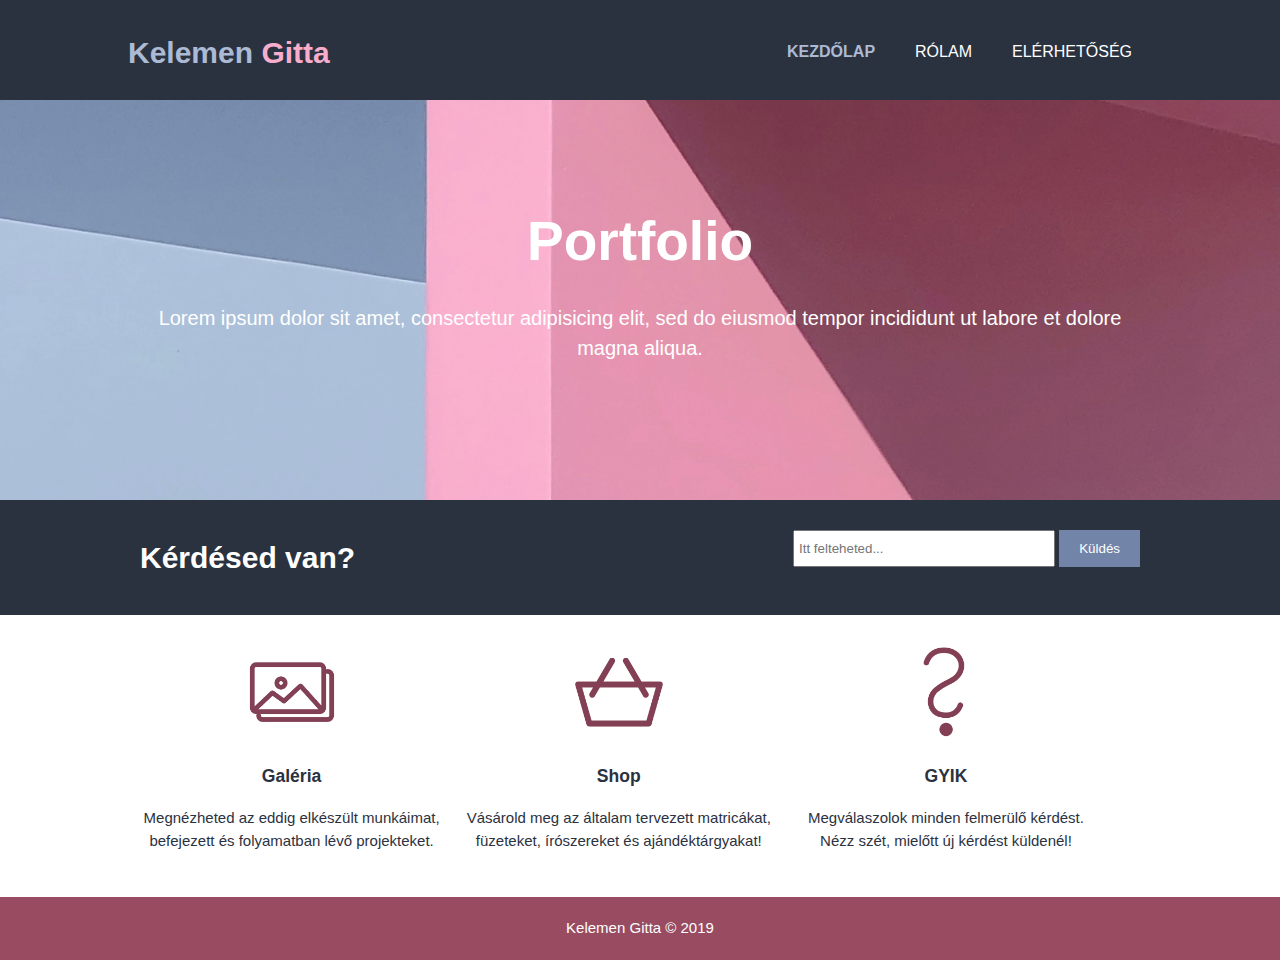
==== index.html @ 9d35605a "Add files via upload" ====
<!DOCTYPE html>
<html lang="en" dir="ltr">
  <head>
    <meta charset="utf-8">
    <meta name="viewport" content="width=device-width">
    <title>Kelemen Gitta</title>
    <link rel="stylesheet" href="./css/style.css">
  </head>
  <body>
    <header>
      <div class="container">
        <div id="branding">
          <h1><span class="highlight">Kelemen </span>Gitta</h1>
        </div>
       <nav>
         <ul>
           <li class="current"><a href="index.html">Kezdőlap</a></li>
           <li><a href="rolam.html">Rólam</a></li>
           <li><a href="elerhetoseg.html">Elérhetőség</a></li>
         </ul>
       </nav>
      </div>

    </header>

    <section id="showcase">
      <div class="container">
        <h1>Portfolio</h1>
        <p>Lorem ipsum dolor sit amet, consectetur adipisicing elit, sed do eiusmod tempor incididunt ut labore et dolore magna aliqua. </p>
      </div>
    </section>

    <section id="newsletter">
      <div class="container">
        <h1>Kérdésed van?</h1>
        <form>
          <input type="text" placeholder="Itt felteheted..." name="question">
          <button type="submit" class="button_1">Küldés</button>
        </form>

      </div>

    </section>

    <section id="boxes">
      <div class="container">
        <div class="box">

          <a href="galeria.html" target="_blank"><img src="./img/logo1.png" alt="logo1"></a>
          <a href="galeria.html" target="_blank"><h3>Galéria</h3></a>


          <p>Megnézheted az eddig elkészült munkáimat, befejezett és folyamatban lévő projekteket.</p>
        </div>
        <div class="box">
          <a href="https://www.redbubble.com/explore/" target="_blank"><img src="./img/logo2.png" alt='logo2'></a>
          <a href="https://www.redbubble.com/explore/" target="_blank"><h3>Shop</h3></a>
          <p>Vásárold meg az általam tervezett matricákat, füzeteket, írószereket és ajándéktárgyakat!</p>
        </div>
        <div class="box">
          <img src="./img/logo3.png" alt="logo3" <a href="#"></a>
          <h3>GYIK</h3>
          <p>Megválaszolok minden felmerülő kérdést. Nézz szét, mielőtt új kérdést küldenél!</p>
        </div>
      </div>
    </section>

    <footer>Kelemen Gitta &copy; 2019</footer>

  </body>
</html>
---- css/style.css ----
body{
  font-family:  helvetica, sans-serif;
  font-size: 15px;
  line-height: 1.5;
  padding: 0;
  margin:0;
  background-color: #ffffff;
}
/* Global*/
.container{
  width: 80%;
  margin: auto;
  overflow: hidden;
}
header ul{
  margin:0;
  padding: 0;
}
.button_1{
  height: 37px;
  background: #7284a8;
  border: 0;
  padding-left: 20px;
  padding-right: 20px;
  color:#ffffff;
}
.dark{
  padding: 15px;
  background: #834055;
  color: #ffffff;
  margin-top: 10px;
  margin-bottom: 10px;

}

.blue{
  padding: 15px;
  background: #abbbd5;
  border: #7284a8 2px solid;
  color: #ffffff;
  margin-top: 10px;
  margin-bottom: 10px;
}

/* Header **/
header{
  background: #2b323f;
  color: #f8adcc;

  padding-top: 30px;
  min-height: 70px;


}

header a{
  color: #ffffff;
  text-decoration: none;
  text-transform: uppercase;
  font-size: 16px;
}

header li{
  float:left;
  display: inline;
  padding: 0 20px 0 20px;
}
header #branding{
  float:left;
}
header #branding h1{
  margin:0;
}
header nav{
  float:right;
  margin-top: 10px;
}

header .highlight, header .current a{
  color: #abbbd5;
  font-weight: bold;
}
header a:hover{
  color: #f8adcc;
  font-weight: bold;
}

/* Showcase */
#showcase{
  min-height: 400px;
  background: url('../img/showcase.jpg') no-repeat 0 -400px;
  background-size: cover;
  background-position: center;
  text-align: center;
  color: #ffffff;
}
#showcase h1{
  margin-top: 100px;
  font-size: 55px;
  margin-bottom: 10px;
}
#showcase p{
  font-size:20px;
}

/* newsletter*/
#newsletter{
  padding: 15px;
  color: #ffffff;
  background: #2b323f;
}
#newsletter h1{
  float:left;

}
#newsletter form{
  float:right;
  margin-top: 15px;
}
#newsletter input[type="text"]{
  padding:4px;
  height:25px;
  width: 250px;
}

/* boxes*/

#boxes{
  margin-top:20px;
}
#boxes .box{
  text-align:center;
  float:left;
  width:30%;
  padding:10px;
  color: #2b323f;

}

#boxes .box img{
  width:90px;
}

#boxes a{
  text-decoration: none;
  color: #2b323f;
}

/*contacts*/

ul#contacts li{
  list-style: none;

}
/*sidebar*/
aside#sidebar{
  float: right;
  width: 30%;
  margin-top: 10px;
}
/*main-col*/
article#main-col{
  float: left;
  width: 65%;
}

#main-col p{
  margin-left: 20px;
}
#main-col h1{
  font-size: 25px;
}

/*footer*/

footer{
  padding: 20px;
  margin-top:20px;
  color:#ffffff;
  background-color: #994c61;
  text-align: center;

}

/* media queries */
@media(max-width: 768px){
  header #branding,
  header nav,
  header nav li,
  #newsletter h1,
  #newsletter form,
  #boxes .box,
  article#main-col,
  aside#sidebar{
    float: none;
    text-align: center;
    width: 100%;
  }

  header{
    padding-bottom:20px;
  }

  #showcase h1{
    margin-top:40px;
  }


  #newsletter button{
    display:block;
    width:100%;
  }

  #newsletter input[type="text"]{
    width:100%;
    margin-bottom: 5px;
  }

  #main-col p{
    margin-left: 0;
  }
}
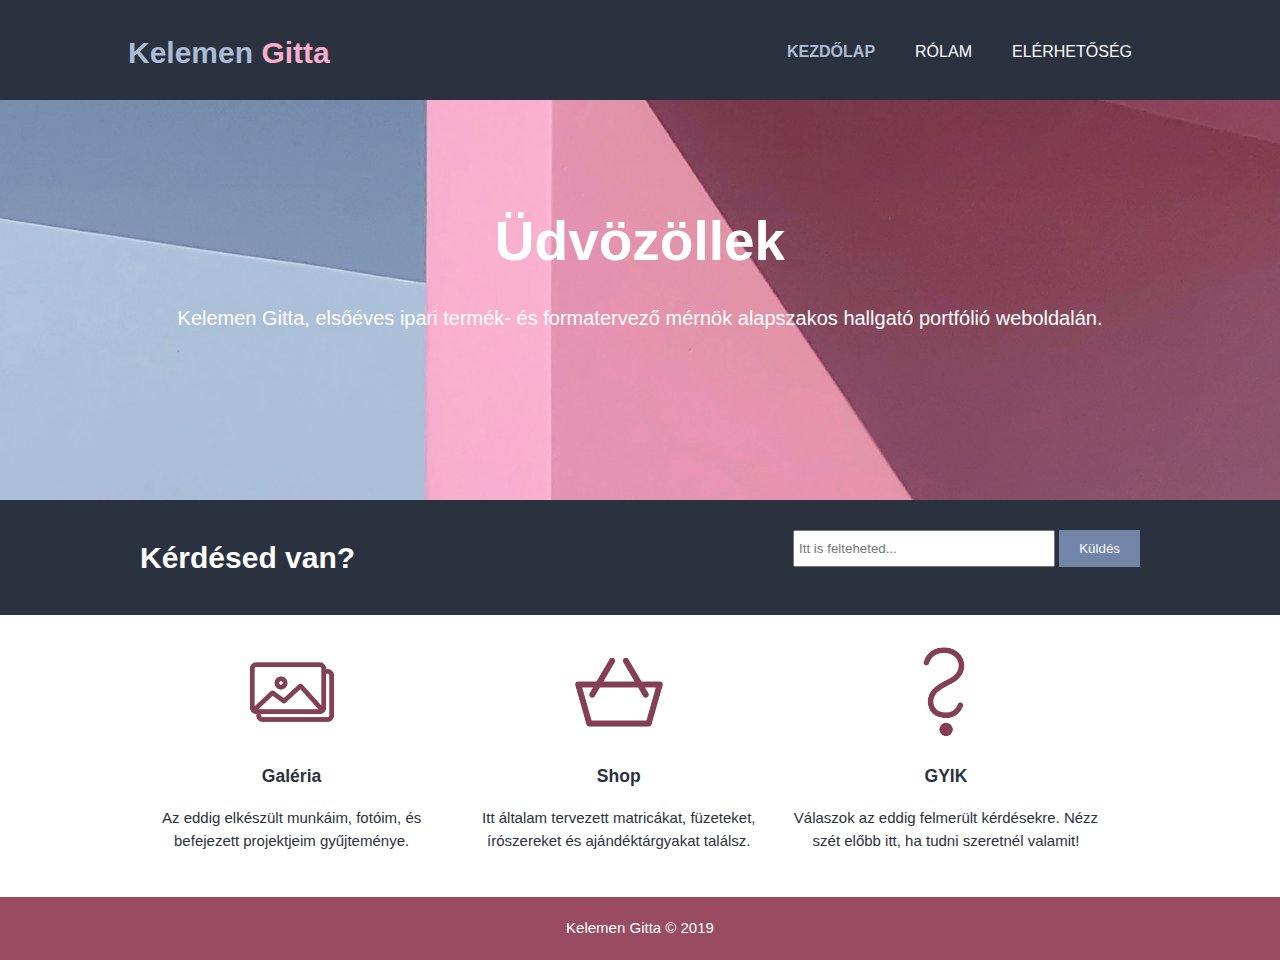
==== commit 509510c7: "Add files via upload" ====
--- a/index.html
+++ b/index.html
@@ -25,8 +25,8 @@
 
     <section id="showcase">
       <div class="container">
-        <h1>Portfolio</h1>
-        <p>Lorem ipsum dolor sit amet, consectetur adipisicing elit, sed do eiusmod tempor incididunt ut labore et dolore magna aliqua. </p>
+        <h1>Üdvözöllek</h1>
+        <p>Kelemen Gitta, elsőéves ipari termék- és formatervező mérnök alapszakos hallgató portfólió weboldalán.</p>
       </div>
     </section>
 
@@ -34,7 +34,7 @@
       <div class="container">
         <h1>Kérdésed van?</h1>
         <form>
-          <input type="text" placeholder="Itt felteheted..." name="question">
+          <input type="text" placeholder="Itt is felteheted..." name="question">
           <button type="submit" class="button_1">Küldés</button>
         </form>
 
@@ -50,17 +50,18 @@
           <a href="galeria.html" target="_blank"><h3>Galéria</h3></a>
 
 
-          <p>Megnézheted az eddig elkészült munkáimat, befejezett és folyamatban lévő projekteket.</p>
+          <p>Az eddig elkészült munkáim, fotóim, és befejezett projektjeim gyűjteménye.</p>
         </div>
         <div class="box">
           <a href="https://www.redbubble.com/explore/" target="_blank"><img src="./img/logo2.png" alt='logo2'></a>
           <a href="https://www.redbubble.com/explore/" target="_blank"><h3>Shop</h3></a>
-          <p>Vásárold meg az általam tervezett matricákat, füzeteket, írószereket és ajándéktárgyakat!</p>
+          <p>Itt általam tervezett matricákat, füzeteket, írószereket és ajándéktárgyakat találsz.</p>
         </div>
         <div class="box">
-          <img src="./img/logo3.png" alt="logo3" <a href="#"></a>
-          <h3>GYIK</h3>
-          <p>Megválaszolok minden felmerülő kérdést. Nézz szét, mielőtt új kérdést küldenél!</p>
+          <a href="gyik.html"><img src="./img/logo3.png" alt="logo3"></a>
+          <a href="gyik.html"><h3>GYIK</h3></a>
+
+          <p>Válaszok az eddig felmerült kérdésekre. Nézz szét előbb itt, ha tudni szeretnél valamit!</p>
         </div>
       </div>
     </section>
--- a/css/style.css
+++ b/css/style.css
@@ -42,6 +42,14 @@
   margin-bottom: 10px;
 }
 
+.darkblue{
+  padding: 15px;
+  background: #2b323f;
+  color: #ffffff;
+  margin-top: 10px;
+  margin-bottom: 10px;
+}
+
 /* Header **/
 header{
   background: #2b323f;
@@ -158,6 +166,38 @@
   width: 30%;
   margin-top: 10px;
 }
+
+#side form{
+  float:none;
+  margin-top: 15px;
+
+}
+#side input[type="text"]{
+  height:30px;
+  width: 99%;
+  margin-right: 20px;
+  margin-bottom: 15px;
+}
+
+.button_2{
+  width:100%;
+  height: 37px;
+  background: #7284a8;
+  border: 0;
+  padding-left: 20px;
+  padding-right: 20px;
+  color:#ffffff;
+
+
+}
+
+aside#sidebar_1{
+  float: right;
+  width: 30%;
+  margin-top:90px;
+  background-color: #2b323f;
+}
+
 /*main-col*/
 article#main-col{
   float: left;
@@ -169,6 +209,94 @@
 }
 #main-col h1{
   font-size: 25px;
+}
+
+#sidebar img{
+  width: 100%;
+  margin-top:30px;
+}
+
+/* gallery*/
+
+
+
+
+
+.heading {
+    text-align: center;
+    font-size: 2.0em;
+
+    padding: 20px 40px 0 40px;
+    color: #2b323f;
+}
+
+.gallery-image {
+  padding: 20px;
+  display: flex;
+  flex-wrap: wrap;
+  justify-content: center;
+}
+
+.gallery-image img {
+  height: 250px;
+  width: 350px;
+  transform: scale(1.0);
+  transition: transform 0.4s ease;
+}
+
+.img-box {
+  box-sizing: content-box;
+  margin: 10px;
+  height: 250px;
+  width: 350px;
+  overflow: hidden;
+  display: inline-block;
+  color: white;
+  position: relative;
+  background-color: white;
+}
+
+.caption {
+  position: absolute;
+  bottom: 5px;
+  left: 20px;
+  opacity: 0.0;
+  transition: transform 0.3s ease, opacity 0.3s ease;
+}
+
+.transparent-box {
+  height: 250px;
+  width: 350px;
+  background-color:rgba(0, 0, 0, 0);
+  position: absolute;
+  top: 0;
+  left: 0;
+  transition: background-color 0.3s ease;
+}
+
+.img-box:hover img {
+  transform: scale(1.1);
+}
+
+.img-box:hover .transparent-box {
+  background-color:rgba(0, 0, 0, 0.5);
+}
+
+.img-box:hover .caption {
+  transform: translateY(-20px);
+  opacity: 1.0;
+}
+
+.img-box:hover {
+  cursor: pointer;
+}
+
+.caption > p:nth-child(2) {
+  font-size: 0.8em;
+}
+
+.opacity-low {
+  opacity: 0.5;
 }
 
 /*footer*/
@@ -219,4 +347,5 @@
   #main-col p{
     margin-left: 0;
   }
-}
+
+}
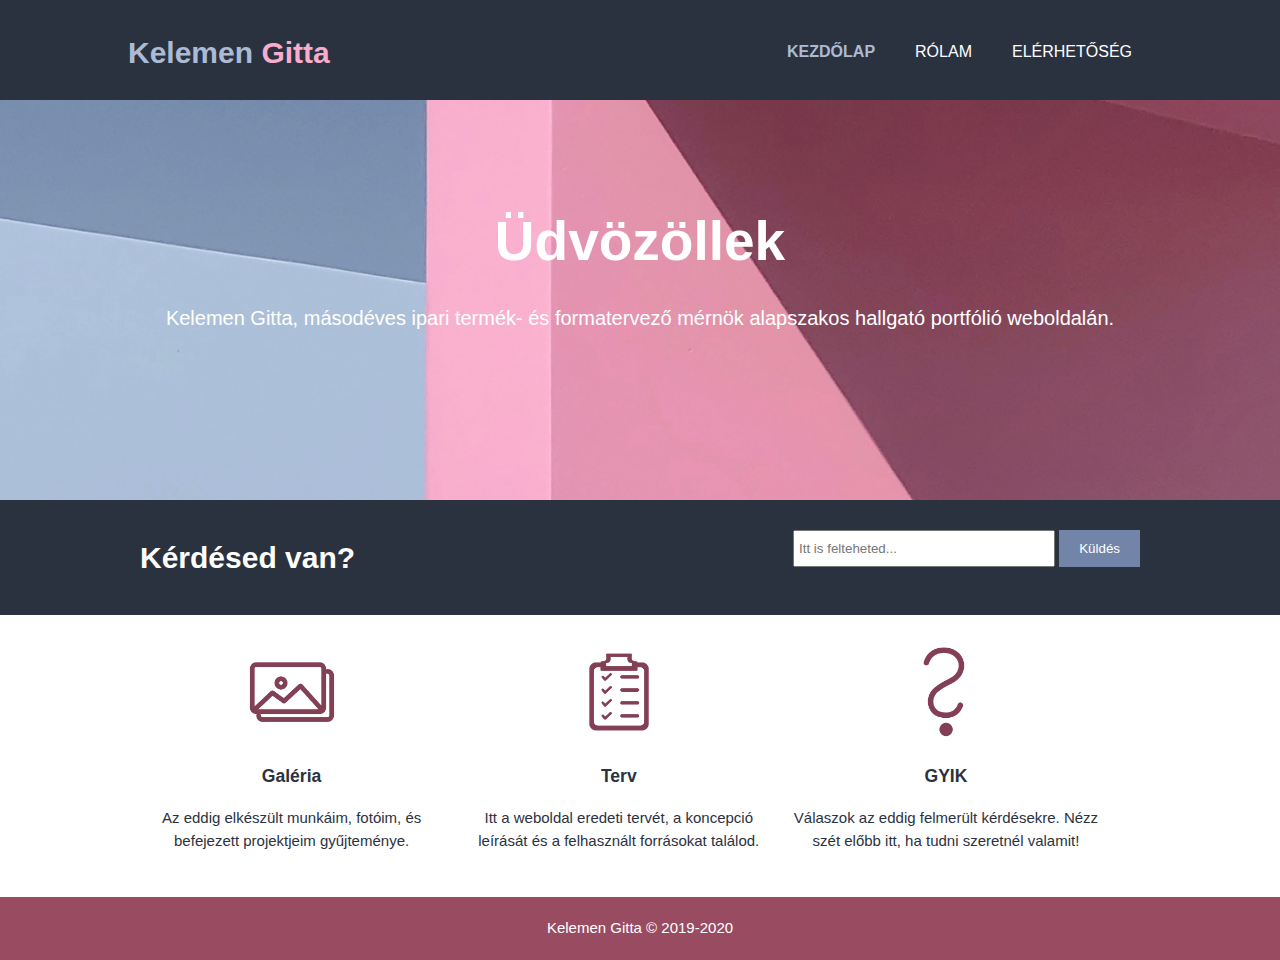
==== commit 014b701f: "Add files via upload" ====
--- a/index.html
+++ b/index.html
@@ -8,13 +8,13 @@
   </head>
   <body>
     <header>
-      <div class="container">
-        <div id="branding">
-          <h1><span class="highlight">Kelemen </span>Gitta</h1>
+      <div class="tároló">
+        <div id="név">
+          <h1><span class="kiemelés">Kelemen </span>Gitta</h1>
         </div>
        <nav>
          <ul>
-           <li class="current"><a href="index.html">Kezdőlap</a></li>
+           <li class="jelenlegi"><a href="index.html">Kezdőlap</a></li>
            <li><a href="rolam.html">Rólam</a></li>
            <li><a href="elerhetoseg.html">Elérhetőség</a></li>
          </ul>
@@ -23,41 +23,41 @@
 
     </header>
 
-    <section id="showcase">
-      <div class="container">
+    <section id="üdvözlő">
+      <div class="tároló">
         <h1>Üdvözöllek</h1>
-        <p>Kelemen Gitta, elsőéves ipari termék- és formatervező mérnök alapszakos hallgató portfólió weboldalán.</p>
+        <p>Kelemen Gitta, másodéves ipari termék- és formatervező mérnök alapszakos hallgató portfólió weboldalán.</p>
       </div>
     </section>
 
-    <section id="newsletter">
-      <div class="container">
+    <section id="kérdés">
+      <div class="tároló">
         <h1>Kérdésed van?</h1>
         <form>
           <input type="text" placeholder="Itt is felteheted..." name="question">
-          <button type="submit" class="button_1">Küldés</button>
+          <button type="submit" class="gomb1">Küldés</button>
         </form>
 
       </div>
 
     </section>
 
-    <section id="boxes">
-      <div class="container">
-        <div class="box">
+    <section id="ikonok">
+      <div class="tároló">
+        <div class="doboz">
 
-          <a href="galeria.html" target="_blank"><img src="./img/logo1.png" alt="logo1"></a>
-          <a href="galeria.html" target="_blank"><h3>Galéria</h3></a>
+          <a href="galeria.html"><img src="./img/logo1.png" alt="logo1"></a>
+          <a href="galeria.html"><h3>Galéria</h3></a>
 
 
           <p>Az eddig elkészült munkáim, fotóim, és befejezett projektjeim gyűjteménye.</p>
         </div>
-        <div class="box">
-          <a href="https://www.redbubble.com/explore/" target="_blank"><img src="./img/logo2.png" alt='logo2'></a>
-          <a href="https://www.redbubble.com/explore/" target="_blank"><h3>Shop</h3></a>
-          <p>Itt általam tervezett matricákat, füzeteket, írószereket és ajándéktárgyakat találsz.</p>
+        <div class="doboz">
+          <a href="terv.html"><img src="./img/logo2.png" alt='logo2'></a>
+          <a href="terv.html"><h3>Terv</h3></a>
+          <p>Itt a weboldal eredeti tervét, a koncepció leírását és a felhasznált forrásokat találod.</p>
         </div>
-        <div class="box">
+        <div class="doboz">
           <a href="gyik.html"><img src="./img/logo3.png" alt="logo3"></a>
           <a href="gyik.html"><h3>GYIK</h3></a>
 
@@ -66,7 +66,7 @@
       </div>
     </section>
 
-    <footer>Kelemen Gitta &copy; 2019</footer>
+    <footer>Kelemen Gitta &copy; 2019-2020</footer>
 
   </body>
 </html>
--- a/css/style.css
+++ b/css/style.css
@@ -7,7 +7,7 @@
   background-color: #ffffff;
 }
 /* Global*/
-.container{
+.tároló{
   width: 80%;
   margin: auto;
   overflow: hidden;
@@ -16,7 +16,7 @@
   margin:0;
   padding: 0;
 }
-.button_1{
+.gomb1{
   height: 37px;
   background: #7284a8;
   border: 0;
@@ -24,7 +24,7 @@
   padding-right: 20px;
   color:#ffffff;
 }
-.dark{
+.sötét{
   padding: 15px;
   background: #834055;
   color: #ffffff;
@@ -33,7 +33,7 @@
 
 }
 
-.blue{
+.kék{
   padding: 15px;
   background: #abbbd5;
   border: #7284a8 2px solid;
@@ -42,7 +42,7 @@
   margin-bottom: 10px;
 }
 
-.darkblue{
+.sötétkék{
   padding: 15px;
   background: #2b323f;
   color: #ffffff;
@@ -73,10 +73,10 @@
   display: inline;
   padding: 0 20px 0 20px;
 }
-header #branding{
+header #név{
   float:left;
 }
-header #branding h1{
+header #név h1{
   margin:0;
 }
 header nav{
@@ -84,7 +84,7 @@
   margin-top: 10px;
 }
 
-header .highlight, header .current a{
+header .kiemelés, header .jelenlegi a{
   color: #abbbd5;
   font-weight: bold;
 }
@@ -93,8 +93,8 @@
   font-weight: bold;
 }
 
-/* Showcase */
-#showcase{
+/* Üdvözlő rész */
+#üdvözlő{
   min-height: 400px;
   background: url('../img/showcase.jpg') no-repeat 0 -400px;
   background-size: cover;
@@ -102,41 +102,41 @@
   text-align: center;
   color: #ffffff;
 }
-#showcase h1{
+#üdvözlő h1{
   margin-top: 100px;
   font-size: 55px;
   margin-bottom: 10px;
 }
-#showcase p{
+#üdvözlő p{
   font-size:20px;
 }
 
-/* newsletter*/
-#newsletter{
+/* Kérdések sáv*/
+#kérdés{
   padding: 15px;
   color: #ffffff;
   background: #2b323f;
 }
-#newsletter h1{
+#kérdés h1{
   float:left;
 
 }
-#newsletter form{
+#kérdés form{
   float:right;
   margin-top: 15px;
 }
-#newsletter input[type="text"]{
+#kérdés input[type="text"]{
   padding:4px;
   height:25px;
   width: 250px;
 }
 
-/* boxes*/
-
-#boxes{
+/*Ikonok*/
+
+#ikonok{
   margin-top:20px;
 }
-#boxes .box{
+#ikonok .doboz{
   text-align:center;
   float:left;
   width:30%;
@@ -145,41 +145,41 @@
 
 }
 
-#boxes .box img{
+#ikonok .doboz img{
   width:90px;
 }
 
-#boxes a{
+#ikonok a{
   text-decoration: none;
   color: #2b323f;
 }
 
-/*contacts*/
-
-ul#contacts li{
-  list-style: none;
-
-}
-/*sidebar*/
-aside#sidebar{
+
+
+/*oldalsáv*/
+aside#oldalsáv{
   float: right;
   width: 30%;
   margin-top: 10px;
 }
 
-#side form{
+aside#oldalsáv p{
+
+}
+
+#kérdésmező form{
   float:none;
   margin-top: 15px;
 
 }
-#side input[type="text"]{
+#kérdésmező input[type="text"]{
   height:30px;
   width: 99%;
   margin-right: 20px;
   margin-bottom: 15px;
 }
 
-.button_2{
+.gomb2{
   width:100%;
   height: 37px;
   background: #7284a8;
@@ -191,38 +191,58 @@
 
 }
 
-aside#sidebar_1{
+aside#kérdéssáv{
   float: right;
   width: 30%;
   margin-top:90px;
   background-color: #2b323f;
 }
 
-/*main-col*/
-article#main-col{
+/*elérhetőség*/
+
+ul#elérhetőség li{
+  list-style: none;
+
+}
+article#főrész-szöveg{
   float: left;
   width: 65%;
 }
 
-#main-col p{
+#főrész-szöveg img{
   margin-left: 20px;
-}
-#main-col h1{
+  margin-right: auto;
+  margin-bottom: 50px;
+  display: block;
+  width: 100%;
+  height: auto;
+  border: 2px solid;
+
+}
+
+#főrész-szöveg p{
+  margin-left: 20px;
+  text-align: justify;
+}
+#főrész-szöveg h1{
   font-size: 25px;
 }
 
-#sidebar img{
+#főrész-szöveg h3{
+  margin-left: 20px;
+}
+
+#oldalsáv img{
   width: 100%;
   margin-top:30px;
 }
 
-/* gallery*/
-
-
-
-
-
-.heading {
+
+
+
+/* galéria*/
+
+.főcím {
     text-align: center;
     font-size: 2.0em;
 
@@ -230,21 +250,21 @@
     color: #2b323f;
 }
 
-.gallery-image {
+.galéria {
   padding: 20px;
   display: flex;
   flex-wrap: wrap;
   justify-content: center;
 }
 
-.gallery-image img {
+.galéria img {
   height: 250px;
   width: 350px;
   transform: scale(1.0);
   transition: transform 0.4s ease;
 }
 
-.img-box {
+.képdoboz {
   box-sizing: content-box;
   margin: 10px;
   height: 250px;
@@ -256,7 +276,7 @@
   background-color: white;
 }
 
-.caption {
+.képcím {
   position: absolute;
   bottom: 5px;
   left: 20px;
@@ -264,7 +284,7 @@
   transition: transform 0.3s ease, opacity 0.3s ease;
 }
 
-.transparent-box {
+.áttetsződoboz {
   height: 250px;
   width: 350px;
   background-color:rgba(0, 0, 0, 0);
@@ -274,29 +294,35 @@
   transition: background-color 0.3s ease;
 }
 
-.img-box:hover img {
+.képdoboz:hover img {
   transform: scale(1.1);
 }
 
-.img-box:hover .transparent-box {
+.képdoboz:hover .áttetsződoboz {
   background-color:rgba(0, 0, 0, 0.5);
 }
 
-.img-box:hover .caption {
+.képdoboz:hover .képcím {
   transform: translateY(-20px);
   opacity: 1.0;
 }
 
-.img-box:hover {
+.képdoboz:hover {
   cursor: pointer;
 }
 
-.caption > p:nth-child(2) {
+.képcím > p:nth-child(2) {
   font-size: 0.8em;
 }
 
-.opacity-low {
+.áttetsző {
   opacity: 0.5;
+}
+
+/* terv */
+
+.lista{
+  text-align: justify;
 }
 
 /*footer*/
@@ -312,40 +338,52 @@
 
 /* media queries */
 @media(max-width: 768px){
-  header #branding,
+  header #név,
   header nav,
   header nav li,
-  #newsletter h1,
-  #newsletter form,
-  #boxes .box,
-  article#main-col,
-  aside#sidebar{
+  #kérdés h1,
+  #kérdés form,
+  #ikonok .doboz,
+  article#főrész-szöveg,
+  aside#oldalsáv{
     float: none;
     text-align: center;
     width: 100%;
   }
 
+  aside#kérdéssáv{
+    width: auto;
+    float: left;
+    margin-left: 35px;
+  }
+
   header{
     padding-bottom:20px;
   }
 
-  #showcase h1{
+  #üdvözlő h1{
     margin-top:40px;
   }
 
 
-  #newsletter button{
+  #kérdés button{
     display:block;
     width:100%;
   }
 
-  #newsletter input[type="text"]{
+  #kérdés input[type="text"]{
     width:100%;
     margin-bottom: 5px;
   }
 
-  #main-col p{
+  #főrész-szöveg p{
     margin-left: 0;
   }
 
-}
+  .lista{
+    text-align: justify;
+  }
+
+
+
+}
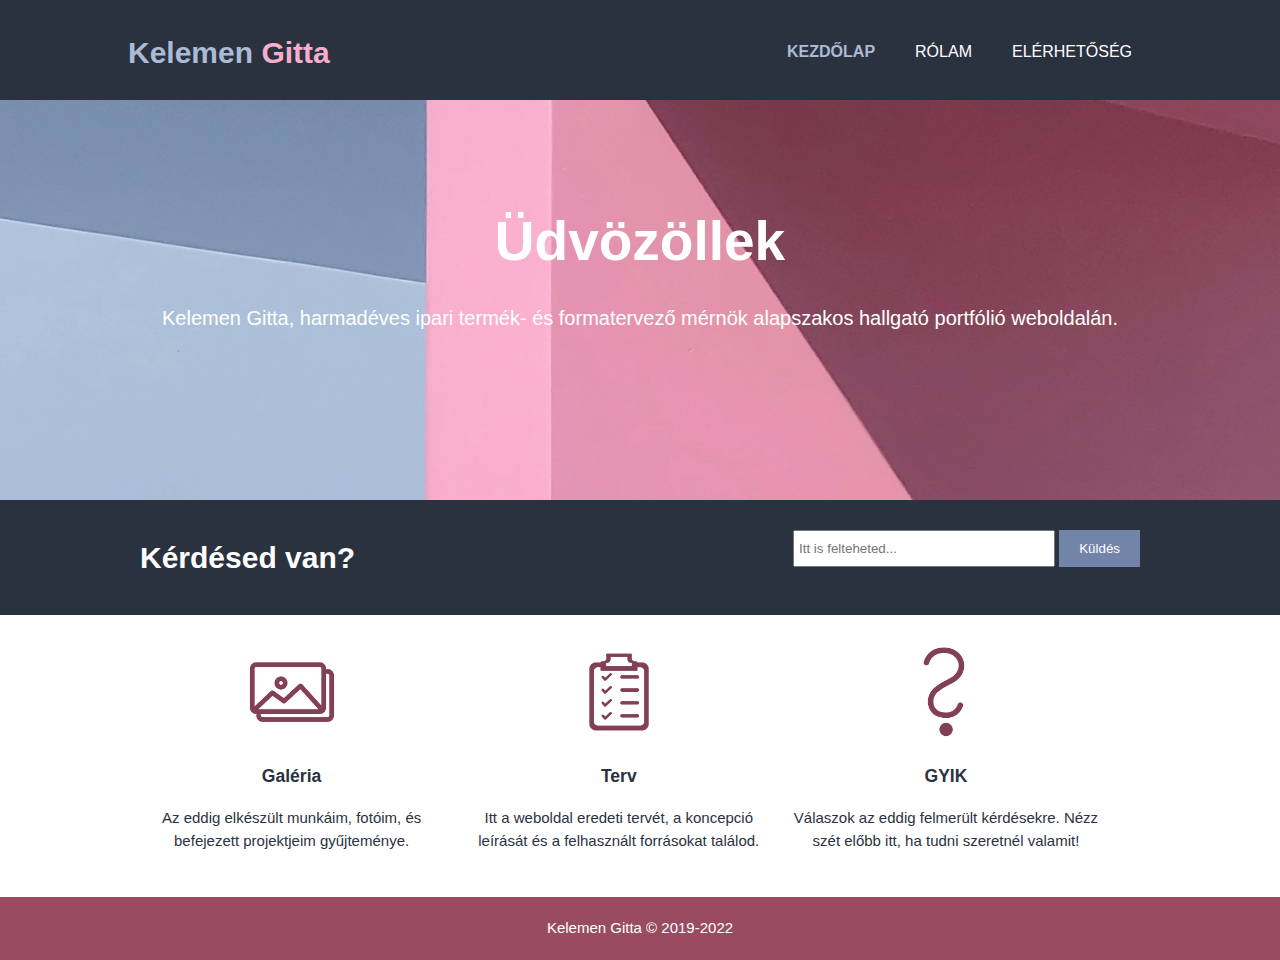
==== commit 4a705268: "Update index.html" ====
--- a/index.html
+++ b/index.html
@@ -26,7 +26,7 @@
     <section id="üdvözlő">
       <div class="tároló">
         <h1>Üdvözöllek</h1>
-        <p>Kelemen Gitta, másodéves ipari termék- és formatervező mérnök alapszakos hallgató portfólió weboldalán.</p>
+        <p>Kelemen Gitta, harmadéves ipari termék- és formatervező mérnök alapszakos hallgató portfólió weboldalán.</p>
       </div>
     </section>
 
@@ -66,7 +66,7 @@
       </div>
     </section>
 
-    <footer>Kelemen Gitta &copy; 2019-2020</footer>
+    <footer>Kelemen Gitta &copy; 2019-2022</footer>
 
   </body>
 </html>
